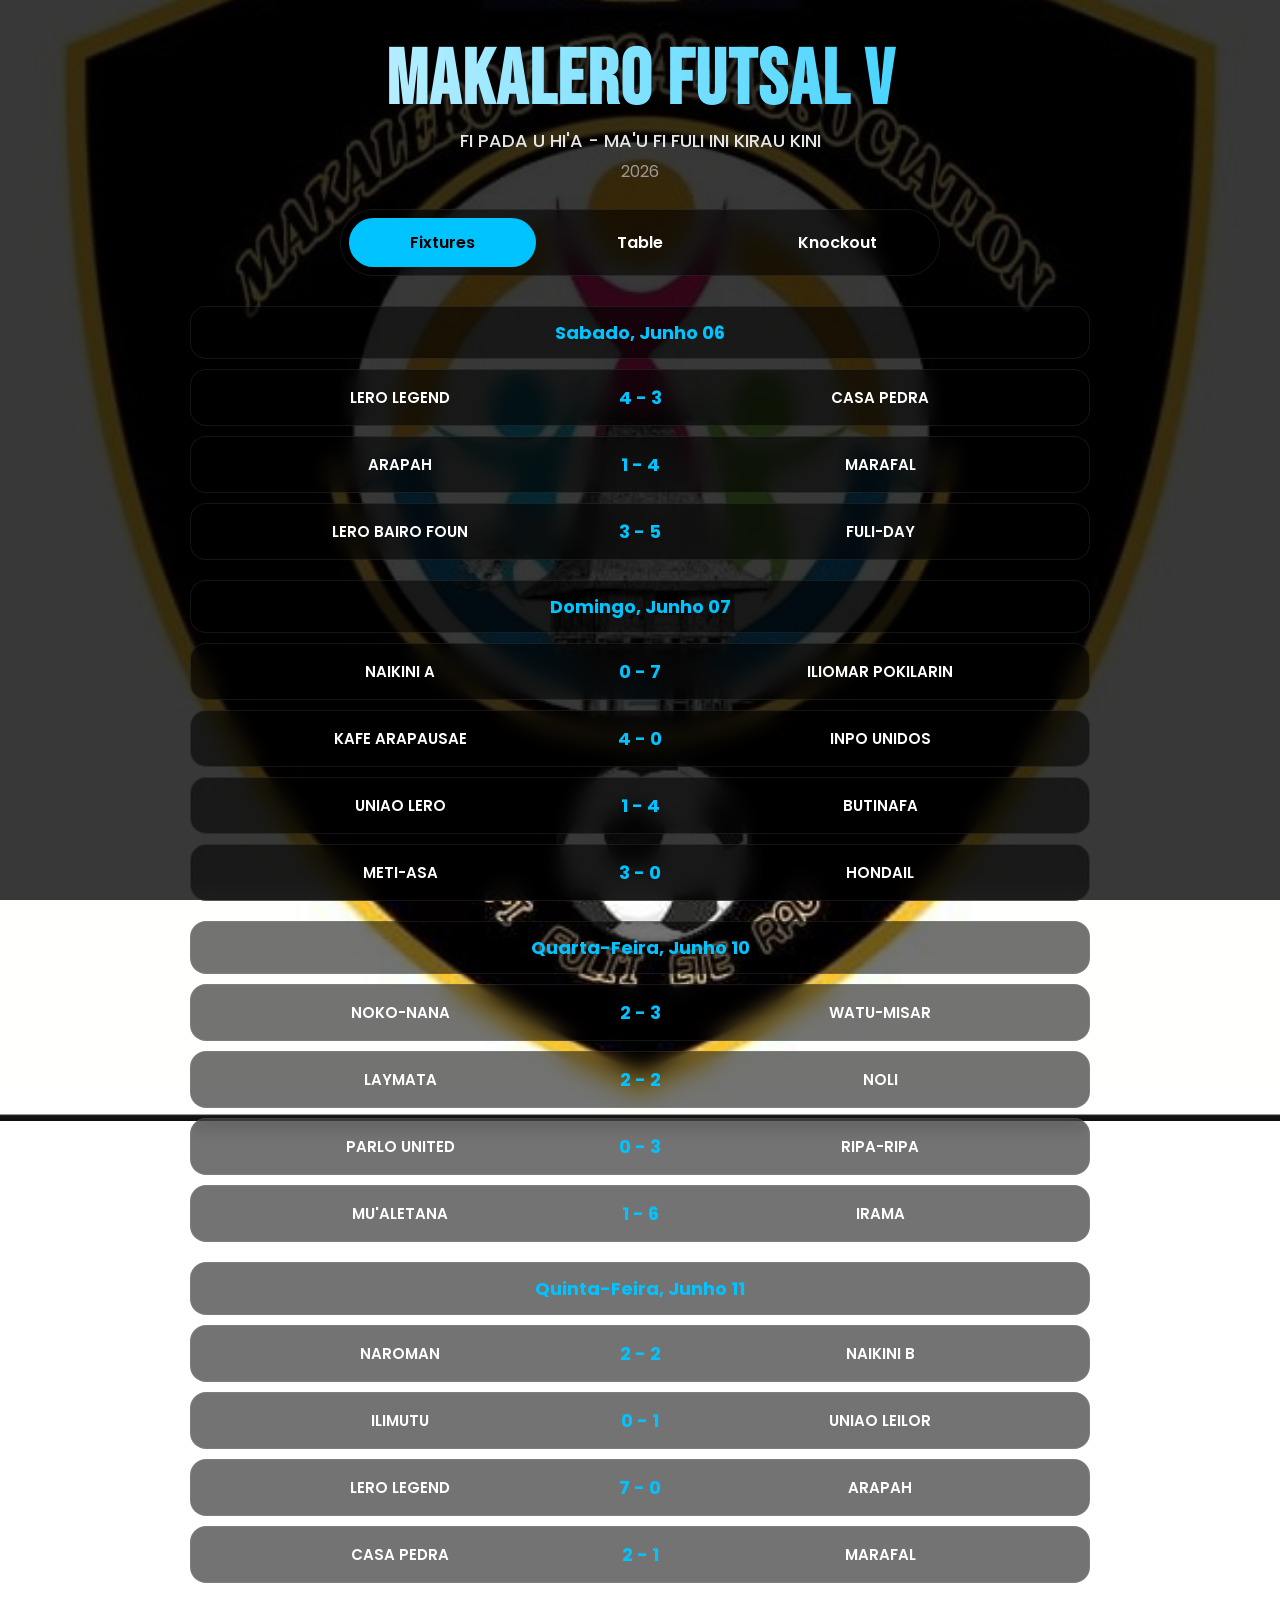
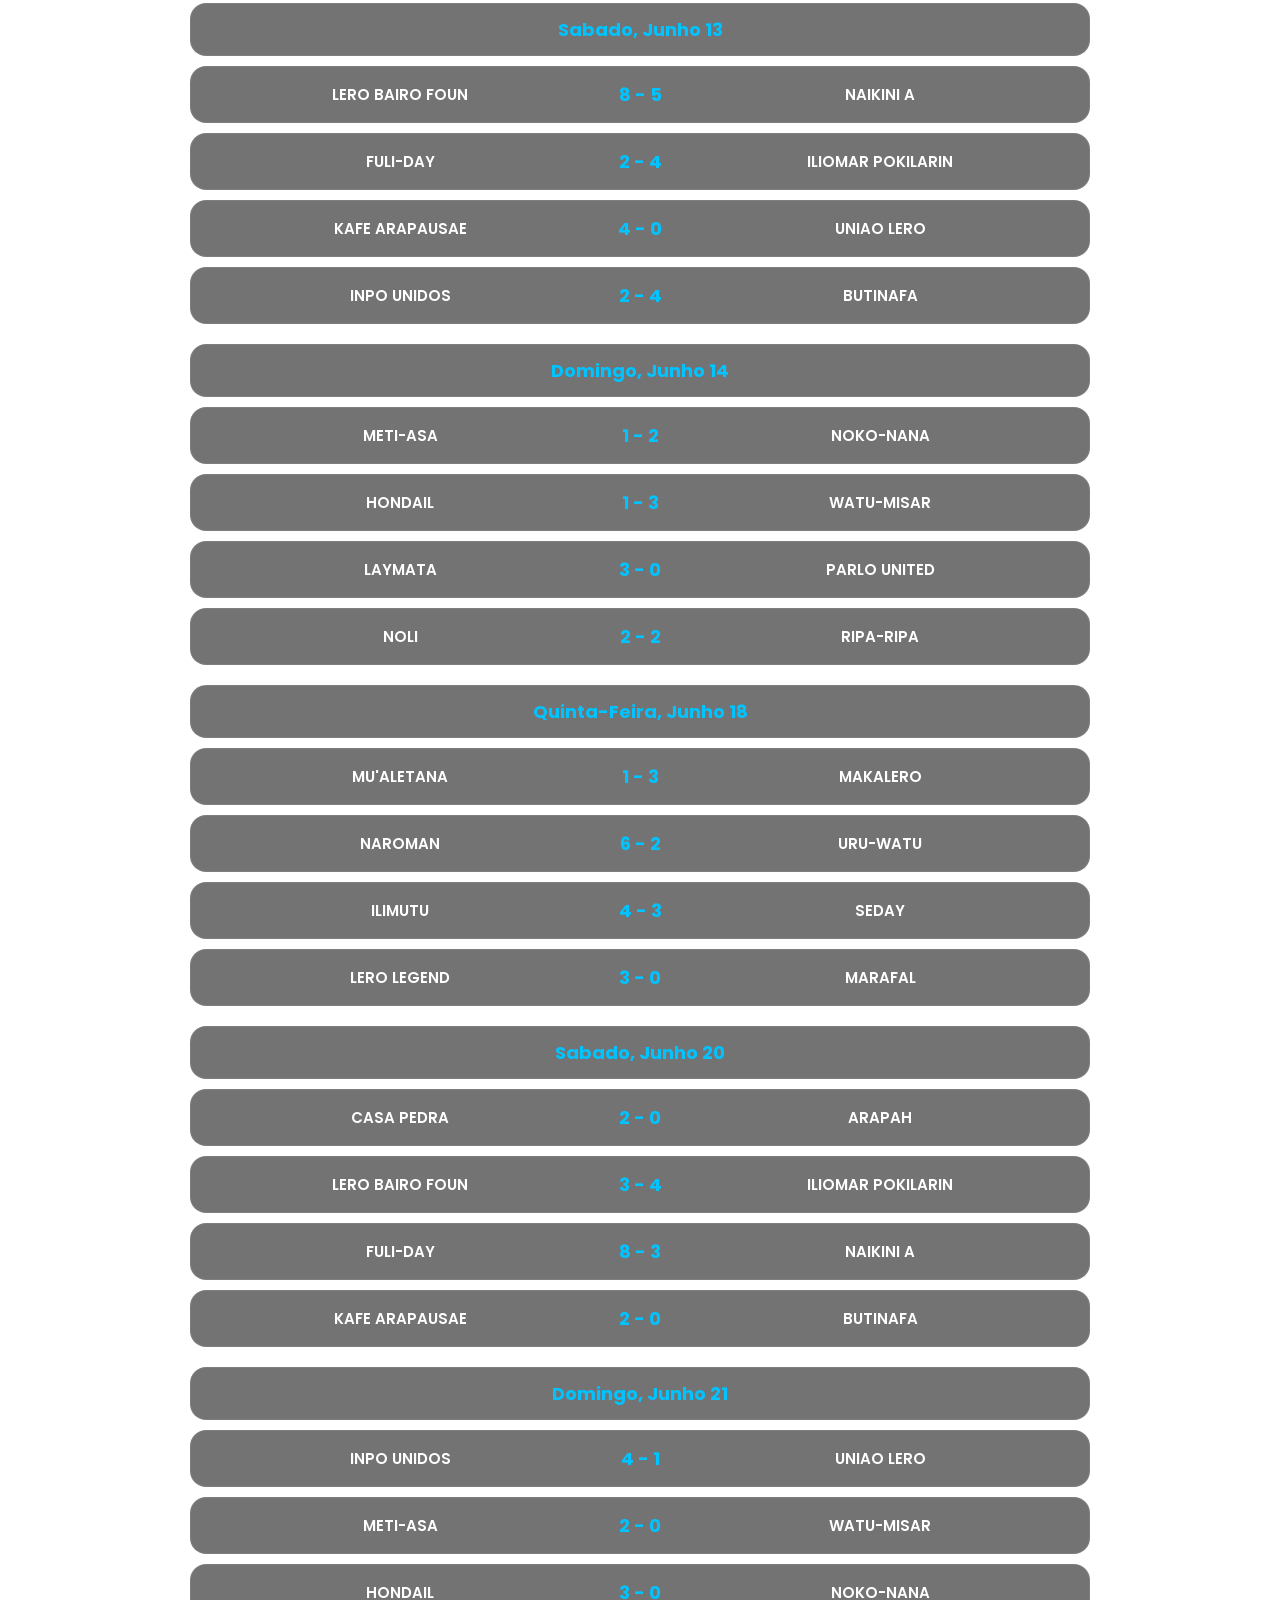
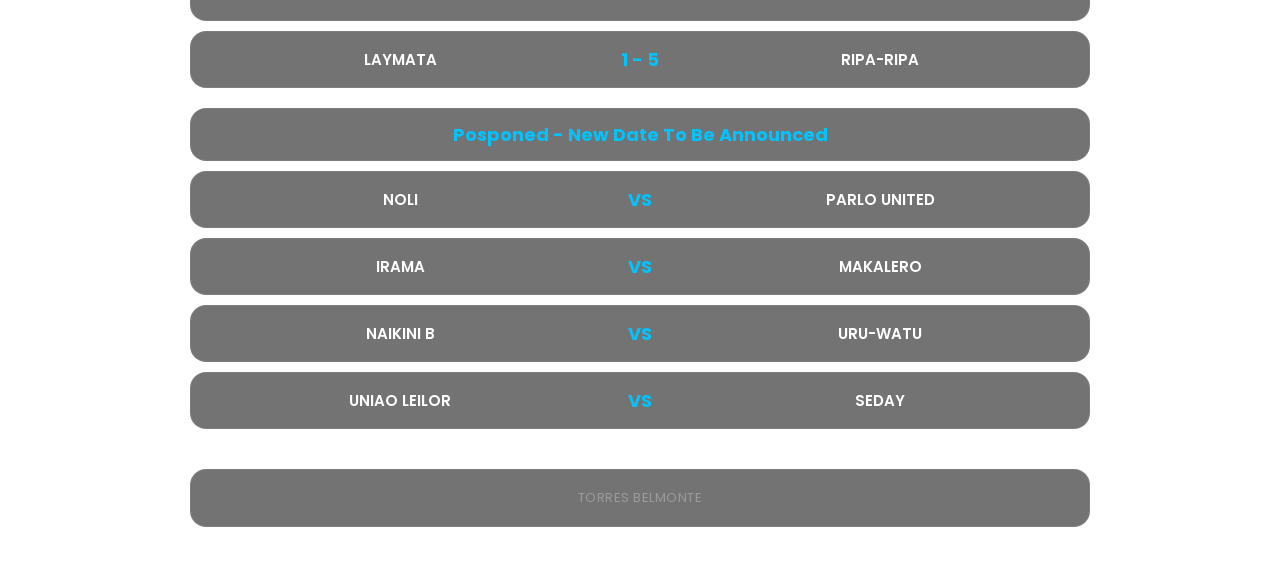
==== index.html @ 39031b08 "Add files via upload" ====
<!doctype html>
<html lang="id">
  <head>
    <meta charset="UTF-8" />
    <meta name="viewport" content="width=device-width, initial-scale=1.0" />

    <title>Makalero Futsal Cup 2026 | Fixtures</title>

    <!-- GOOGLE FONTS -->

    <link
      href="https://fonts.googleapis.com/css2?family=Poppins:wght@300;400;500;600&display=swap"
      rel="stylesheet"
    />
    <link rel="preconnect" href="https://fonts.googleapis.com" />
    <link rel="preconnect" href="https://fonts.gstatic.com" crossorigin />

    <link
      href="https://fonts.googleapis.com/css2?family=Bebas+Neue&family=Inter:wght@400;500;600;700&display=swap"
      rel="stylesheet"
    />

    <link rel="stylesheet" href="style.css" />
  </head>

  <body>
    <!-- HEADER -->
    <header>
      <h1>Makalero Futsal V</h1>
      <h2>FI PADA U HI'A - MA'U FI FULI INI KIRAU KINI</h2>
      <p>2026</p>
    </header>

    <!-- NAVIGATION -->
    <nav class="navbar">
      <a href="index.html" class="active">Fixtures</a>
      <a href="standings.html">Table</a>
      <a href="knockout.html">Knockout</a>
    </nav>

    <!-- FIXTURES -->
    <main class="fixtures">
      <!-- MATCHDAY 1 -->
      <section class="match-day">
        <h2>Sabado, Junho 06</h2>
        <div class="match">
          <div class="teams">
            <span class="team">LERO LEGEND</span>
            <span class="score">4 - 3</span>
            <span class="team">CASA PEDRA</span>
          </div>
        </div>
        <div class="match">
          <div class="teams">
            <span class="team">ARAPAH</span>
            <span class="score">1 - 4</span>
            <span class="team">MARAFAL</span>
          </div>
        </div>
        <div class="match">
          <div class="teams">
            <span class="team">LERO BAIRO FOUN</span>
            <span class="score">3 - 5</span>
            <span class="team">FULI-DAY</span>
          </div>
        </div>
      </section>

      <!-- MATCHDAY 2 -->
      <section class="match-day">
        <h2>Domingo, Junho 07</h2>
        <div class="match">
          <div class="teams">
            <span class="team">NAIKINI A</span>
            <span class="score">0 - 7</span>
            <span class="team">ILIOMAR POKILARIN</span>
          </div>
        </div>
        <div class="match">
          <div class="teams">
            <span class="team">KAFE ARAPAUSAE</span>
            <span class="score">4 - 0</span>
            <span class="team">INPO UNIDOS</span>
          </div>
        </div>
        <div class="match">
          <div class="teams">
            <span class="team">UNIAO LERO</span>
            <span class="score">1 - 4</span>
            <span class="team">BUTINAFA</span>
          </div>
        </div>
        <div class="match">
          <div class="teams">
            <span class="team">METI-ASA</span>
            <span class="score">3 - 0</span>
            <span class="team">HONDAIL</span>
          </div>
        </div>
      </section>

      <!-- MATCHDAY 3 -->
      <section class="match-day">
        <h2>Quarta-Feira, Junho 10</h2>
        <div class="match">
          <div class="teams">
            <span class="team">NOKO-NANA</span>
            <span class="score">2 - 3</span>
            <span class="team">WATU-MISAR</span>
          </div>
        </div>
        <div class="match">
          <div class="teams">
            <span class="team">LAYMATA</span>
            <span class="score">2 - 2</span>
            <span class="team">NOLI</span>
          </div>
        </div>
        <div class="match">
          <div class="teams">
            <span class="team">PARLO UNITED</span>
            <span class="score">0 - 3</span>
            <span class="team">RIPA-RIPA</span>
          </div>
        </div>
        <div class="match">
          <div class="teams">
            <span class="team">MU'ALETANA</span>
            <span class="score">1 - 6</span>
            <span class="team">IRAMA</span>
          </div>
        </div>
      </section>

      <!-- MATCHDAY 4 -->
      <section class="match-day">
        <h2>Quinta-Feira, Junho 11</h2>
        <div class="match">
          <div class="teams">
            <span class="team">NAROMAN</span>
            <span class="score">2 - 2</span>
            <span class="team">NAIKINI B</span>
          </div>
        </div>
        <div class="match">
          <div class="teams">
            <span class="team">ILIMUTU</span>
            <span class="score">0 - 1</span>
            <span class="team">UNIAO LEILOR</span>
          </div>
        </div>
        <div class="match">
          <div class="teams">
            <span class="team">LERO LEGEND</span>
            <span class="score">7 - 0</span>
            <span class="team">ARAPAH</span>
          </div>
        </div>
        <div class="match">
          <div class="teams">
            <span class="team">CASA PEDRA</span>
            <span class="score">2 - 1</span>
            <span class="team">MARAFAL</span>
          </div>
        </div>
      </section>

      <!-- MATCHDAY 5 -->
      <section class="match-day">
        <h2>Sabado, Junho 13</h2>
        <div class="match">
          <div class="teams">
            <span class="team">LERO BAIRO FOUN</span>
            <span class="score">8 - 5</span>
            <span class="team">NAIKINI A</span>
          </div>
        </div>
        <div class="match">
          <div class="teams">
            <span class="team">FULI-DAY</span>
            <span class="score">2 - 4</span>
            <span class="team">ILIOMAR POKILARIN</span>
          </div>
        </div>
        <div class="match">
          <div class="teams">
            <span class="team">KAFE ARAPAUSAE</span>
            <span class="score">4 - 0</span>
            <span class="team">UNIAO LERO</span>
          </div>
        </div>
        <div class="match">
          <div class="teams">
            <span class="team">INPO UNIDOS</span>
            <span class="score">2 - 4</span>
            <span class="team">BUTINAFA</span>
          </div>
        </div>
      </section>

      <!-- MATCHDAY 6 -->
      <section class="match-day">
        <h2>Domingo, Junho 14</h2>
        <div class="match">
          <div class="teams">
            <span class="team">METI-ASA</span>
            <span class="score">1 - 2</span>
            <span class="team">NOKO-NANA</span>
          </div>
        </div>
        <div class="match">
          <div class="teams">
            <span class="team">HONDAIL</span>
            <span class="score">1 - 3</span>
            <span class="team">WATU-MISAR</span>
          </div>
        </div>
        <div class="match">
          <div class="teams">
            <span class="team">LAYMATA</span>
            <span class="score">3 - 0</span>
            <span class="team">PARLO UNITED</span>
          </div>
        </div>
        <div class="match">
          <div class="teams">
            <span class="team">NOLI</span>
            <span class="score">2 - 2</span>
            <span class="team">RIPA-RIPA</span>
          </div>
        </div>
      </section>

      <!-- MATCHDAY 7 -->
      <section class="match-day">
        <h2>Quinta-Feira, Junho 18</h2>
        <div class="match">
          <div class="teams">
            <span class="team">MU'ALETANA</span>
            <span class="score">1 - 3</span>
            <span class="team">MAKALERO</span>
          </div>
        </div>
        <div class="match">
          <div class="teams">
            <span class="team">NAROMAN</span>
            <span class="score">6 - 2</span>
            <span class="team">URU-WATU</span>
          </div>
        </div>
        <div class="match">
          <div class="teams">
            <span class="team">ILIMUTU</span>
            <span class="score">4 - 3</span>
            <span class="team">SEDAY</span>
          </div>
        </div>
        <div class="match">
          <div class="teams">
            <span class="team">LERO LEGEND</span>
            <span class="score">3 - 0</span>
            <span class="team">MARAFAL</span>
          </div>
        </div>
      </section>

      <!-- MATCHDAY 8 -->
      <section class="match-day">
        <h2>Sabado, Junho 20</h2>
        <div class="match">
          <div class="teams">
            <span class="team">CASA PEDRA</span>
            <span class="score">2 - 0</span>
            <span class="team">ARAPAH</span>
          </div>
        </div>
        <div class="match">
          <div class="teams">
            <span class="team">LERO BAIRO FOUN</span>
            <span class="score">3 - 4</span>
            <span class="team">ILIOMAR POKILARIN</span>
          </div>
        </div>
        <div class="match">
          <div class="teams">
            <span class="team">FULI-DAY</span>
            <span class="score">8 - 3</span>
            <span class="team">NAIKINI A</span>
          </div>
        </div>
        <div class="match">
          <div class="teams">
            <span class="team">KAFE ARAPAUSAE</span>
            <span class="score">2 - 0</span>
            <span class="team">BUTINAFA</span>
          </div>
        </div>
      </section>

      <!-- MATCHDAY 9 -->
      <section class="match-day">
        <h2>Domingo, Junho 21</h2>
        <div class="match">
          <div class="teams">
            <span class="team">INPO UNIDOS</span>
            <span class="score">4 - 1</span>
            <span class="team">UNIAO LERO</span>
          </div>
        </div>
        <div class="match">
          <div class="teams">
            <span class="team">METI-ASA</span>
            <span class="score">2 - 0</span>
            <span class="team">WATU-MISAR</span>
          </div>
        </div>
        <div class="match">
          <div class="teams">
            <span class="team">HONDAIL</span>
            <span class="score">3 - 0</span>
            <span class="team">NOKO-NANA</span>
          </div>
        </div>
        <div class="match">
          <div class="teams">
            <span class="team">LAYMATA</span>
            <span class="score">1 - 5</span>
            <span class="team">RIPA-RIPA</span>
          </div>
        </div>
      </section>

      <!-- MATCHDAY 10 -->
      <section class="match-day">
        <h2>Posponed - New Date To Be Announced</h2>
        <div class="match">
          <div class="teams">
            <span class="team">NOLI</span>
            <span class="score">VS</span>
            <span class="team">PARLO UNITED</span>
          </div>
        </div>
        <div class="match">
          <div class="teams">
            <span class="team">IRAMA</span>
            <span class="score">VS</span>
            <span class="team">MAKALERO</span>
          </div>
        </div>
        <div class="match">
          <div class="teams">
            <span class="team">NAIKINI B</span>
            <span class="score">VS</span>
            <span class="team">URU-WATU</span>
          </div>
        </div>
        <div class="match">
          <div class="teams">
            <span class="team">UNIAO LEILOR</span>
            <span class="score">VS</span>
            <span class="team">SEDAY</span>
          </div>
        </div>
      </section>
    </main>
    <footer class="footer">
      <p>TORRES BELMONTE</p>
    </footer>
  </body>
</html>
---- style.css ----
:root {
  --bg-overlay: rgba(0, 0, 0, 0.78);

  --card: rgba(0, 0, 0, 0.55);
  --card-hover: rgba(0, 0, 0, 0.75);

  --border: rgba(255, 255, 255, 0.08);

  --accent: #00c3ff;
  --text: #ffffff;
  --muted: #9a9a9a;

  --radius: 16px;
  --transition: 0.3s ease;
}

/* ================= RESET ================= */
* {
  margin: 0;
  padding: 0;
  box-sizing: border-box;
}

html {
  scroll-behavior: smooth;
}

body {
  font-family: "Poppins", "Inter", sans-serif;
  color: var(--text);

  min-height: 100vh;

  padding: clamp(12px, 3vw, 35px);

  background:
    linear-gradient(var(--bg-overlay), var(--bg-overlay)), url("logo.jpg");

  background-size: cover;
  background-position: center;
  background-repeat: no-repeat;
  background-attachment: fixed;
}

/* ================= HEADER ================= */
header {
  text-align: center;
  margin-bottom: 25px;
}

header h1 {
  font-family: "Bebas Neue", sans-serif;
  font-size: clamp(2rem, 6vw, 5rem);

  background: linear-gradient(90deg, #fff, var(--accent));
  -webkit-background-clip: text;
  -webkit-text-fill-color: transparent;

  letter-spacing: 2px;
}

header h2 {
  font-size: clamp(12px, 2vw, 18px);
  font-weight: 500;
  color: #e5e5e5;
}

header p {
  margin-top: 5px;
  color: var(--muted);
}

/* ================= NAVBAR ================= */
.navbar {
  max-width: 600px;
  margin: 0 auto 30px;

  display: flex;
  justify-content: center;
  gap: 10px;

  padding: 8px;

  background: var(--card);
  border: 1px solid var(--border);
  border-radius: 50px;

  backdrop-filter: blur(10px);
}

.navbar a {
  flex: 1;
  text-align: center;

  padding: 12px;

  text-decoration: none;
  color: var(--text);

  font-weight: 600;

  border-radius: 50px;

  transition: var(--transition);
}

.navbar a:hover,
.navbar a.active {
  background: var(--accent);
  color: #000;
}

/* ================= COMMON CARD STYLE ================= */
.match,
.group-card,
.top-scorers {
  background: var(--card);
  border: 1px solid var(--border);
  border-radius: var(--radius);

  backdrop-filter: blur(10px);

  transition: var(--transition);
}

.match:hover,
.group-card:hover,
.top-scorers:hover {
  transform: translateY(-2px);
  background: var(--card-hover);
  border-color: var(--accent);
}

/* ================= FIXTURES / KNOCKOUT ================= */
.fixtures,
.knockout {
  max-width: 900px;
  margin: auto;
}

.match-day,
.knock-stage {
  margin-bottom: 20px;
}

.match-day h2,
.knock-stage h2 {
  padding: 12px 16px;
  margin-bottom: 10px;

  text-align: center;

  background: var(--card);
  border: 1px solid var(--border);
  border-radius: var(--radius);

  color: var(--accent);
  font-size: clamp(14px, 2vw, 18px);
}

/* FINAL STAGE */
.final h2 {
  color: gold;
}

/* MATCH BOX */
.match {
  padding: 14px;
  margin-bottom: 10px;
}

/* TEAMS LAYOUT (WAJIB 1 BARIS) */
.teams {
  display: flex;
  justify-content: space-between;
  align-items: center;

  gap: 10px;
}

.team {
  flex: 1;
  text-align: center;

  font-weight: 600;
  font-size: clamp(11px, 2vw, 15px);

  white-space: nowrap;
  overflow: hidden;
  text-overflow: ellipsis;
}

.score {
  min-width: 70px;
  text-align: center;

  font-weight: 700;
  color: var(--accent);

  font-size: clamp(14px, 2vw, 18px);
}

/* ================= GROUPS ================= */
.groups {
  max-width: 1400px;
  margin: auto;

  display: grid;
  grid-template-columns: repeat(auto-fit, minmax(300px, 1fr));
  gap: 18px;
}

.group-card {
  overflow: hidden;
}

.group-card h2 {
  padding: 14px;
  text-align: center;

  color: var(--accent);
  border-bottom: 1px solid var(--border);
}

/* TABLE */
table {
  width: 100%;
  border-collapse: collapse;
}

th,
td {
  padding: 10px 6px;
  text-align: center;

  font-size: 12px;
  white-space: nowrap;
}

th {
  color: var(--accent);
  background: rgba(255, 255, 255, 0.03);
}

td:nth-child(2),
th:nth-child(2) {
  text-align: left;
}

tbody tr {
  border-top: 1px solid rgba(255, 255, 255, 0.05);
}

tbody tr:hover {
  background: rgba(255, 255, 255, 0.04);
}

/* ================= TOP SCORERS ================= */
.top-scorers {
  max-width: 900px;
  margin: 40px auto 0;

  padding: 20px;
}

.top-scorers h2 {
  text-align: center;
  color: var(--accent);
  margin-bottom: 15px;
}

.scorer-card {
  display: flex;
  align-items: center;
  justify-content: space-between;

  gap: 12px;

  padding: 14px;
  margin-bottom: 10px;

  background: rgba(255, 255, 255, 0.03);
  border-radius: var(--radius);

  transition: var(--transition);
}

.scorer-card:hover {
  transform: translateX(5px);
  background: var(--card-hover);
}

/* RANK */
.rank {
  width: 45px;
  height: 45px;

  border-radius: 50%;

  background: var(--accent);
  color: #000;

  display: flex;
  justify-content: center;
  align-items: center;

  font-weight: 700;
}

/* PLAYER INFO */
.player-info {
  flex: 1;
}

.player-info h3 {
  font-size: 14px;
}

.player-info p {
  font-size: 12px;
  color: var(--muted);
}

.goals {
  color: var(--accent);
  font-weight: 700;
}

/* ================= RESPONSIVE ================= */
@media (max-width: 768px) {
  .groups {
    grid-template-columns: 1fr;
  }

  .navbar {
    width: 100%;
  }

  /* Top scorers tetap 1 baris (seperti landscape) */
  .top-scorers {
    padding: 20px 14px;
  }

  .scorer-card {
    flex-direction: row;
    text-align: left;
  }

  .scorer-card:hover {
    transform: translateX(5px);
  }

  .player-info {
    flex: 1;
  }

  .teams {
    flex-direction: row; /* tetap 1 baris */
  }
}

@media (max-width: 480px) {
  body {
    padding: 12px;
  }

  .team {
    font-size: 11px;
  }

  .score {
    min-width: 60px;
  }

  th,
  td {
    font-size: 11px;
  }
}

/* ================= FOOTER SIMPLE ================= */
.footer {
  max-width: 900px;
  margin: 40px auto 0;
  padding: 18px;

  text-align: center;

  background: var(--card);
  border: 1px solid var(--border);
  border-radius: var(--radius);

  backdrop-filter: blur(10px);

  transition: var(--transition);
}

.footer p {
  color: var(--muted);
  font-size: 13px;
  letter-spacing: 0.5px;
  font-family: "Bebas Neue" sans-serif;
}
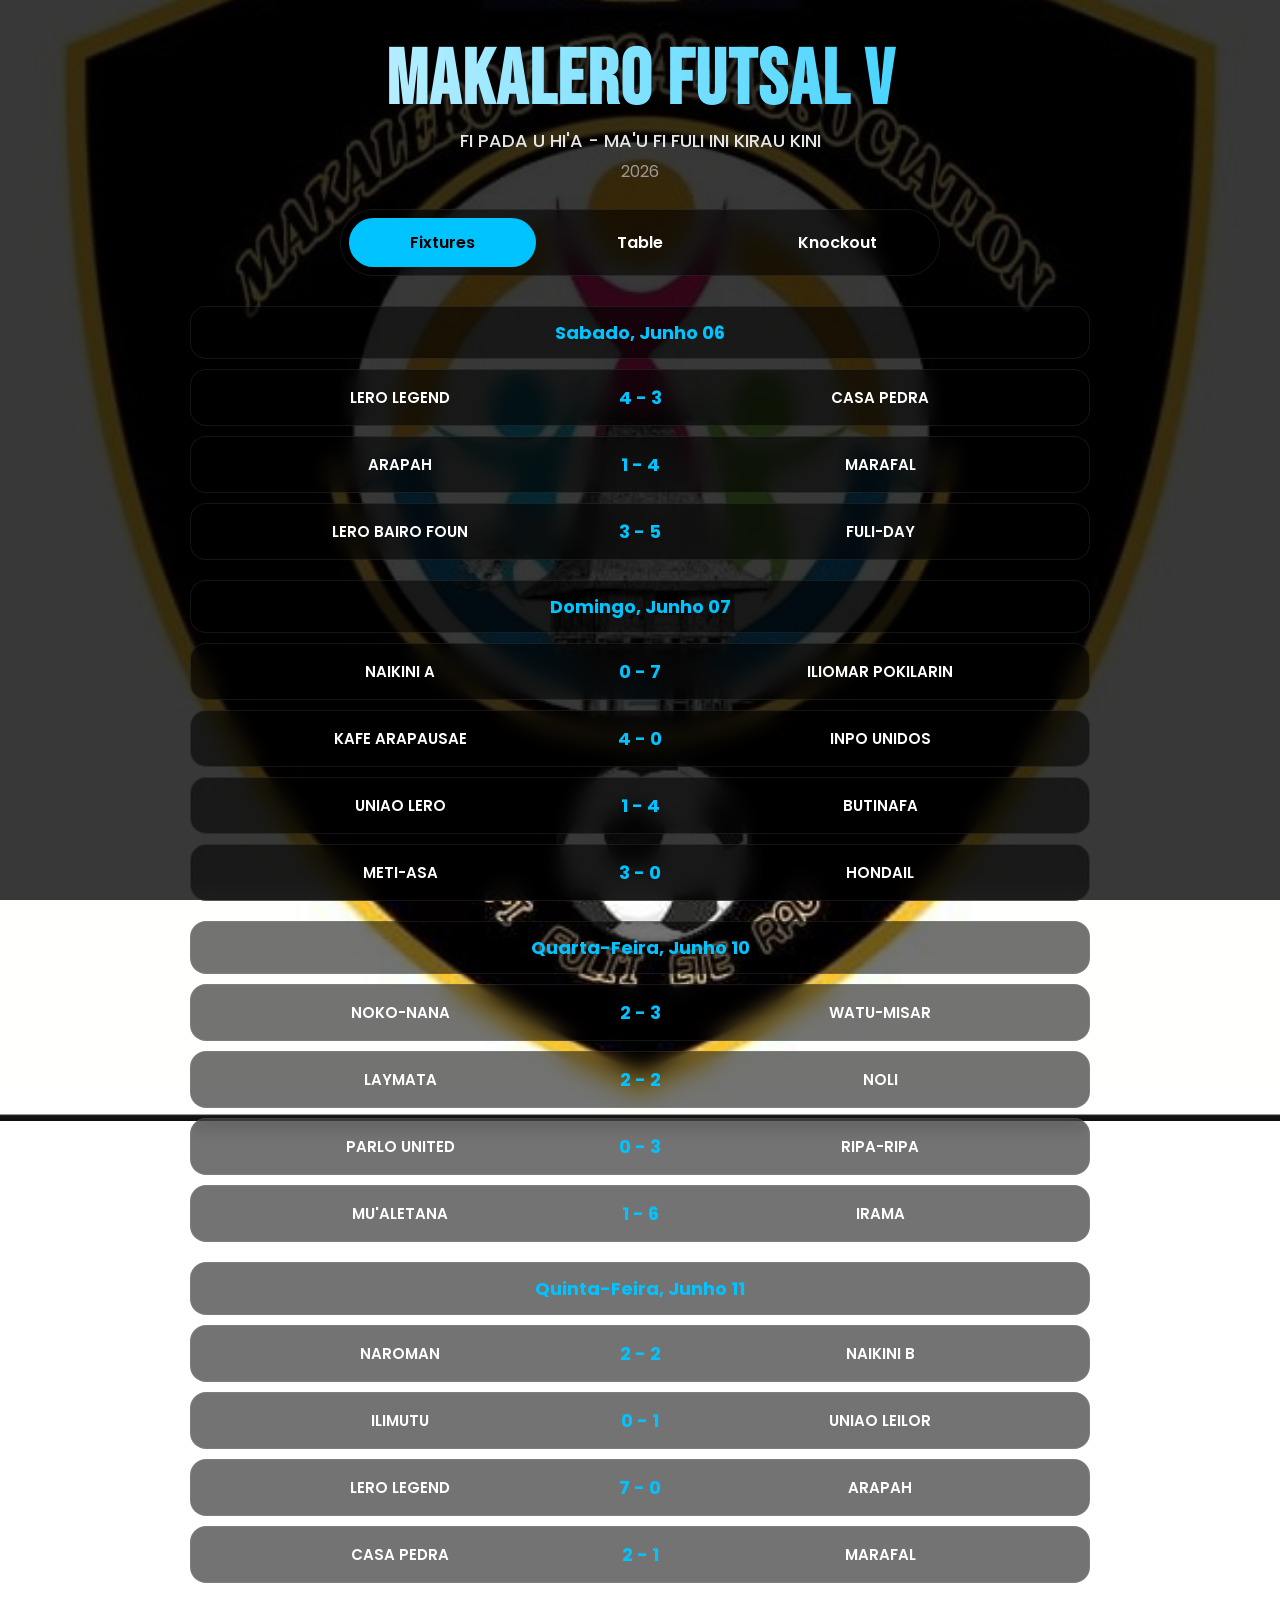
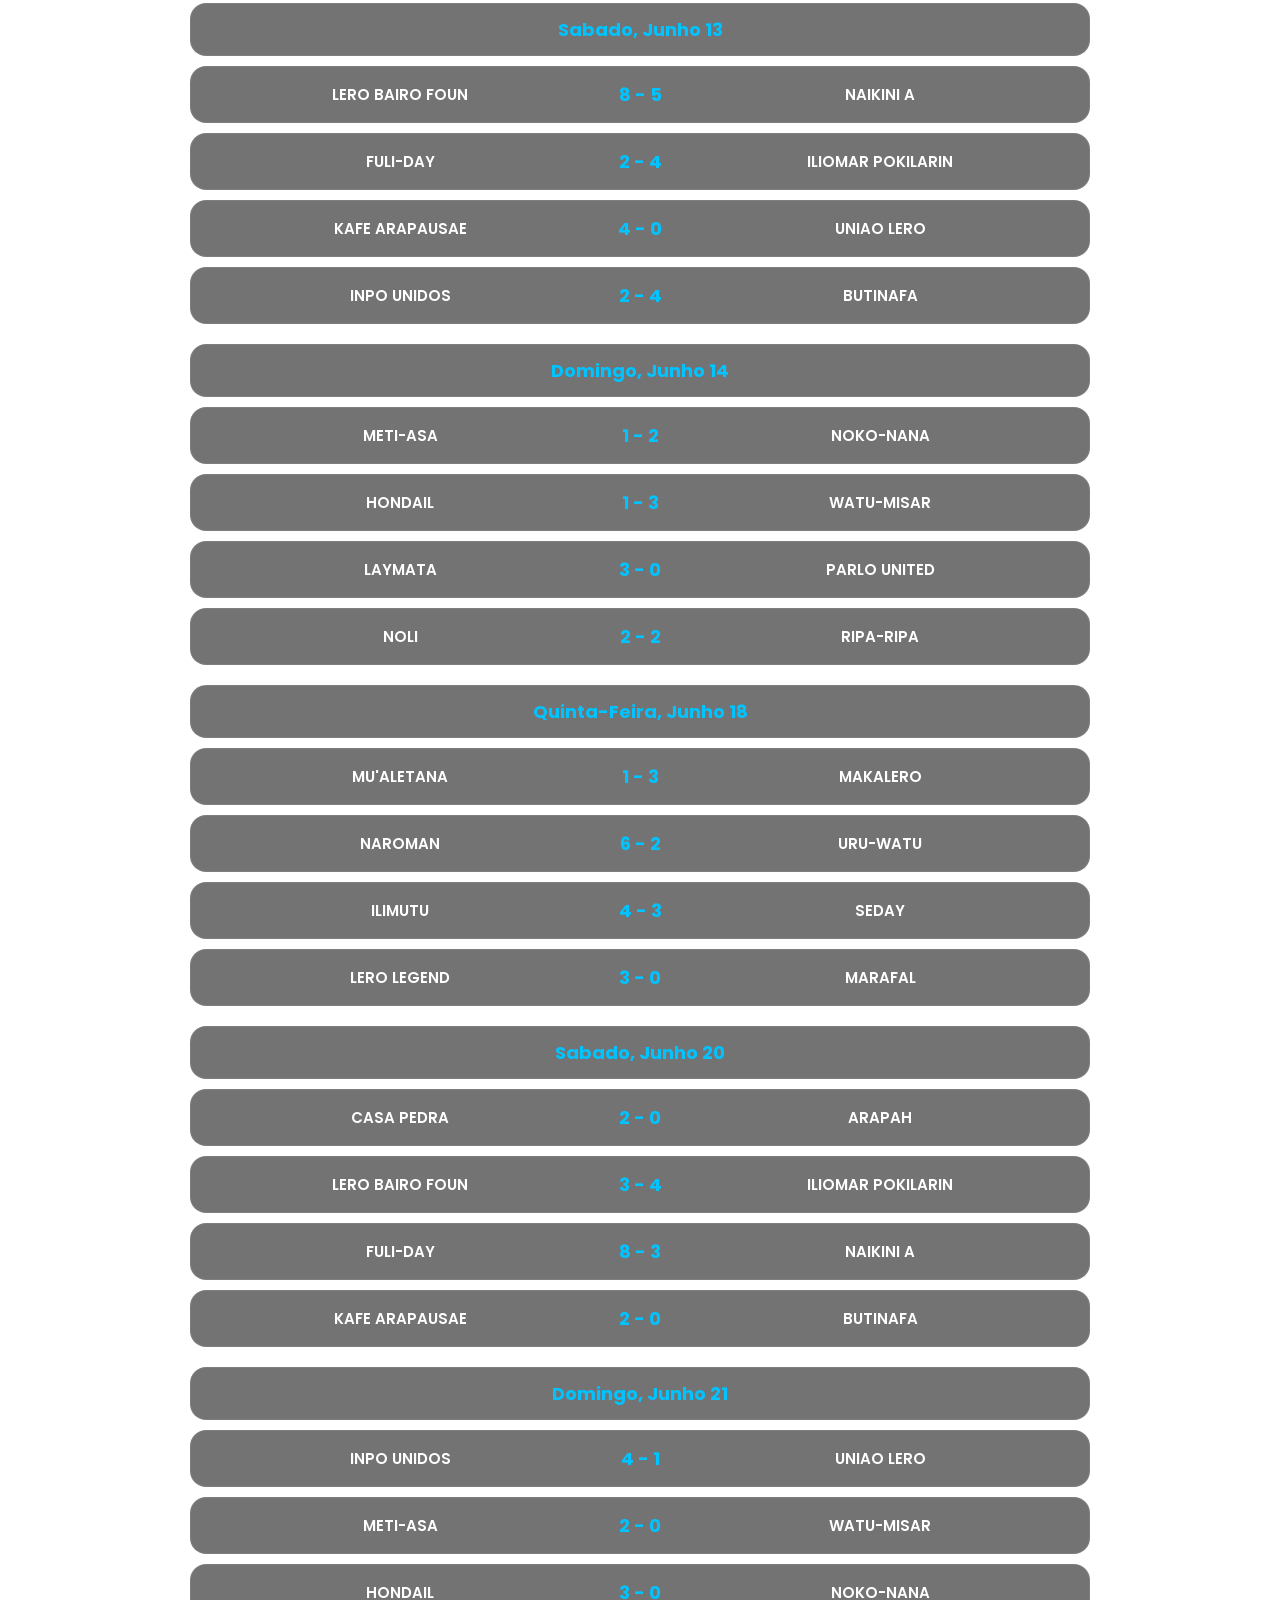
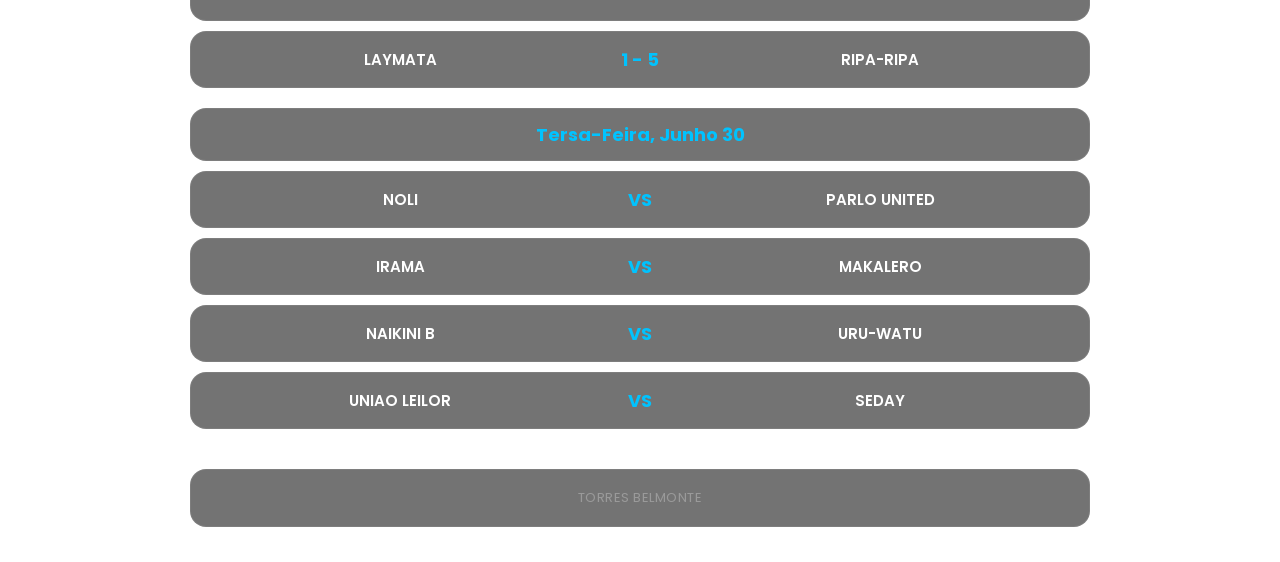
==== commit c7925598: "Update index.html" ====
--- a/index.html
+++ b/index.html
@@ -332,7 +332,7 @@
 
       <!-- MATCHDAY 10 -->
       <section class="match-day">
-        <h2>Posponed - New Date To Be Announced</h2>
+        <h2>Tersa-Feira, Junho 30</h2>
         <div class="match">
           <div class="teams">
             <span class="team">NOLI</span>
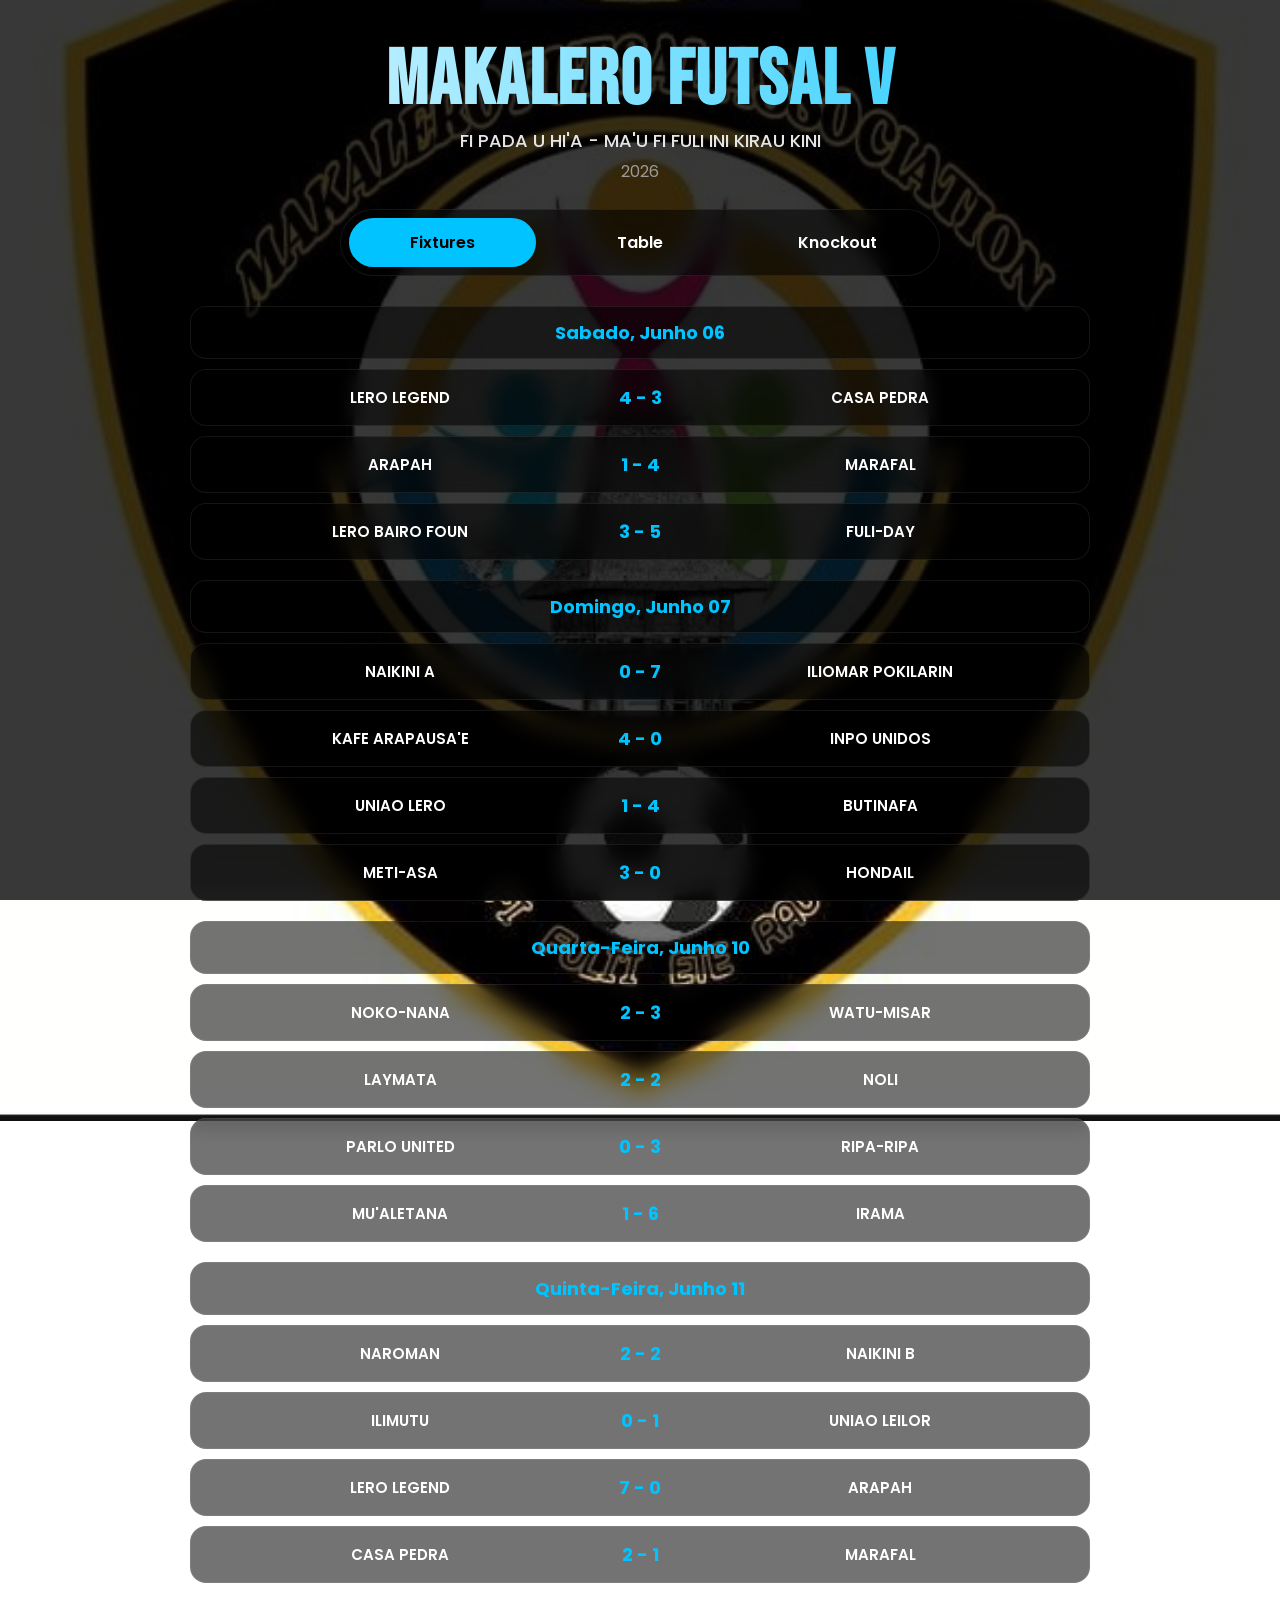
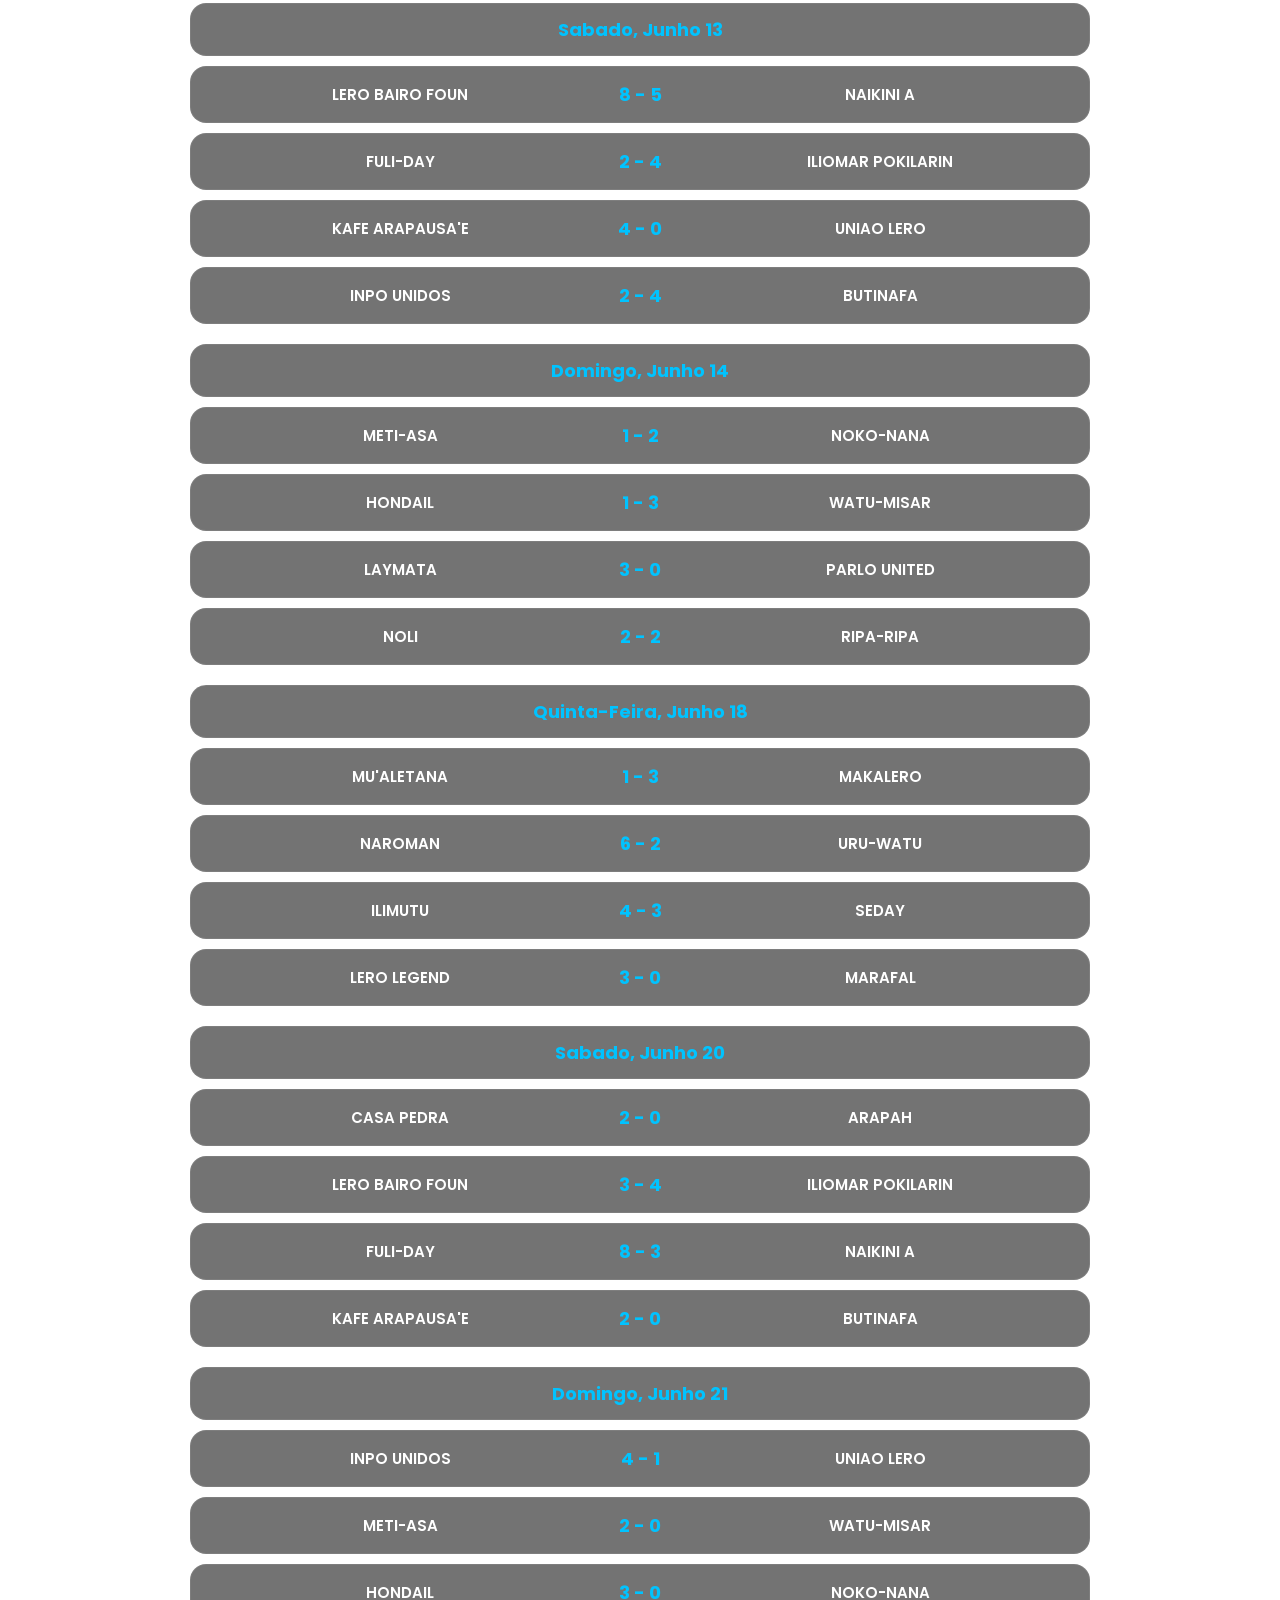
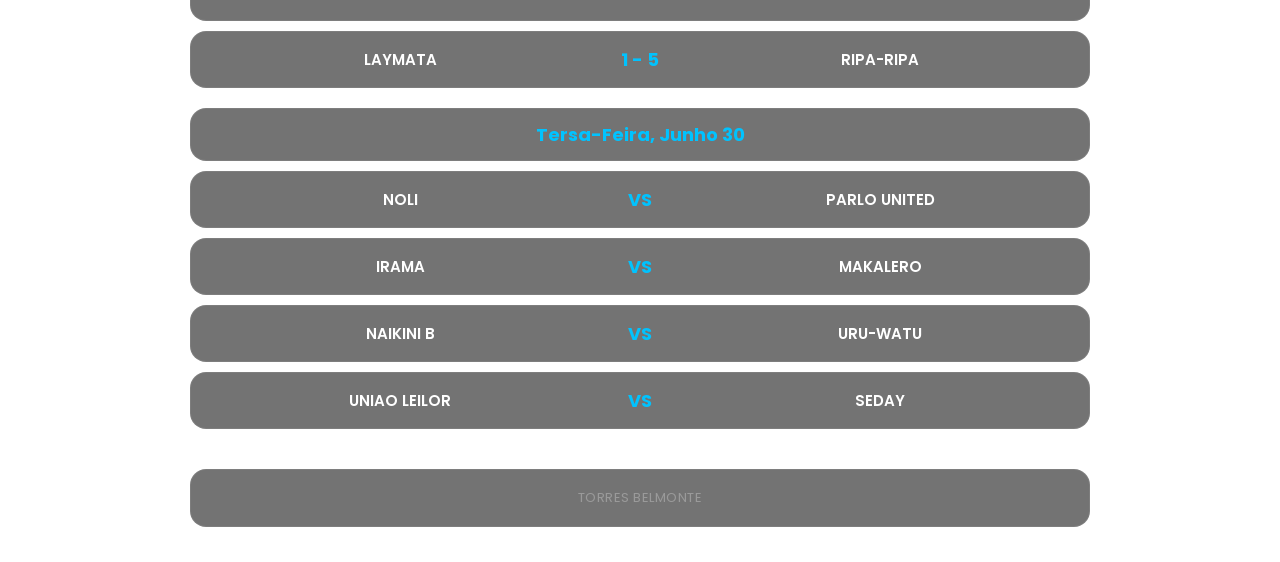
==== commit 10715f65: "Update index.html" ====
--- a/index.html
+++ b/index.html
@@ -78,7 +78,7 @@
         </div>
         <div class="match">
           <div class="teams">
-            <span class="team">KAFE ARAPAUSAE</span>
+            <span class="team">KAFE ARAPAUSA'E</span>
             <span class="score">4 - 0</span>
             <span class="team">INPO UNIDOS</span>
           </div>
@@ -184,7 +184,7 @@
         </div>
         <div class="match">
           <div class="teams">
-            <span class="team">KAFE ARAPAUSAE</span>
+            <span class="team">KAFE ARAPAUSA'E</span>
             <span class="score">4 - 0</span>
             <span class="team">UNIAO LERO</span>
           </div>
@@ -290,7 +290,7 @@
         </div>
         <div class="match">
           <div class="teams">
-            <span class="team">KAFE ARAPAUSAE</span>
+            <span class="team">KAFE ARAPAUSA'E</span>
             <span class="score">2 - 0</span>
             <span class="team">BUTINAFA</span>
           </div>
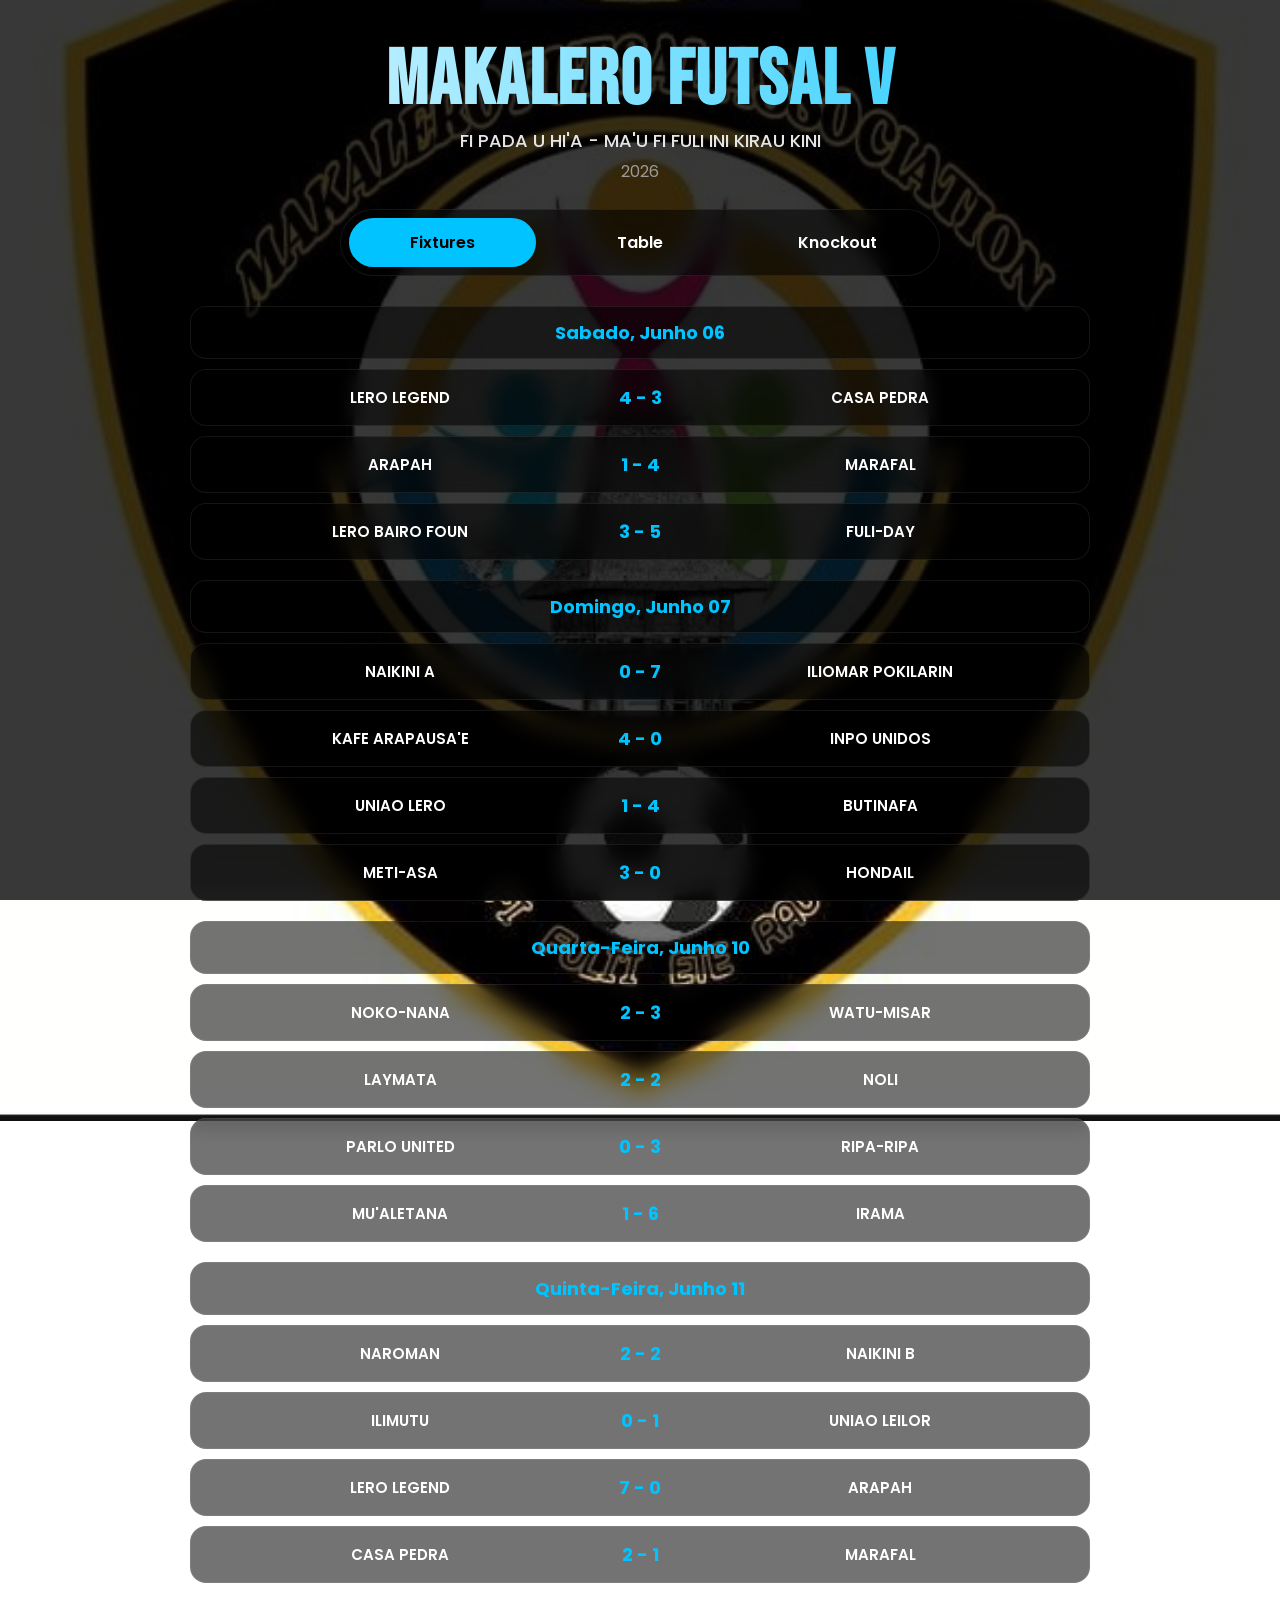
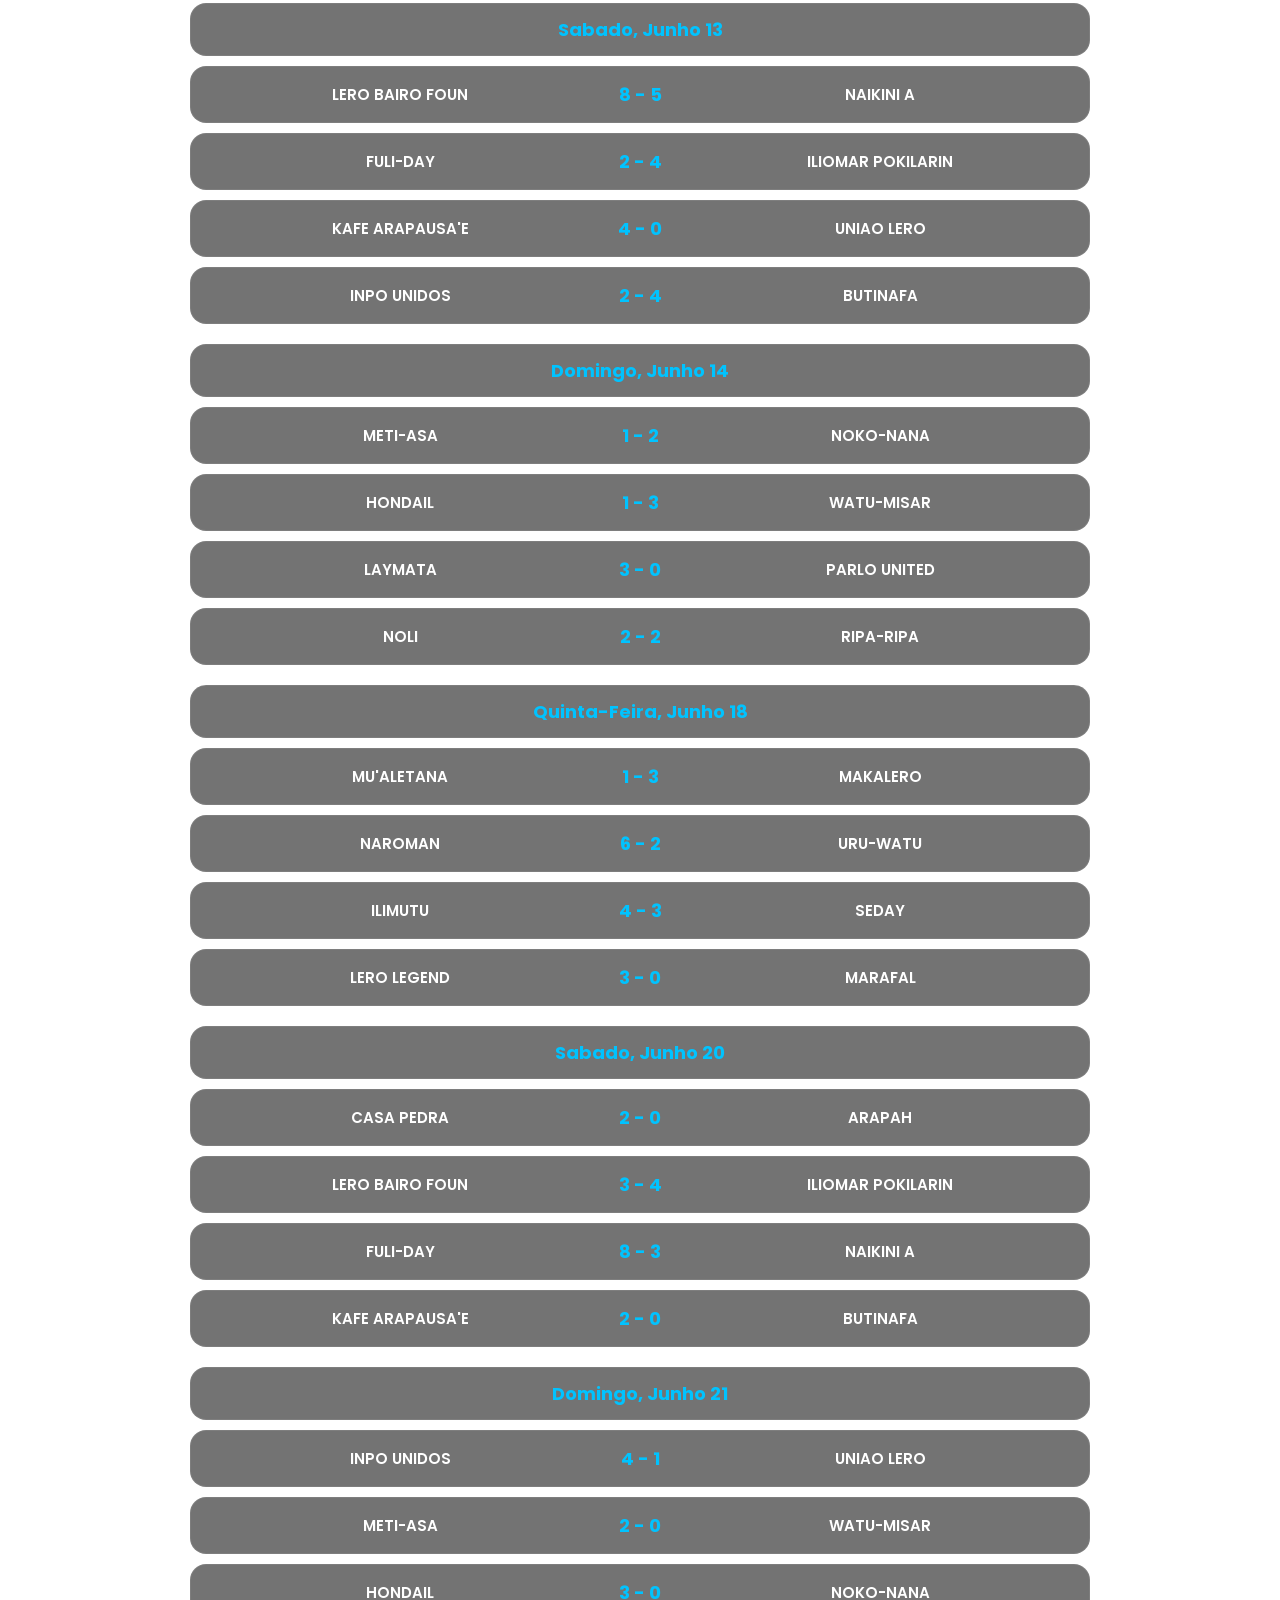
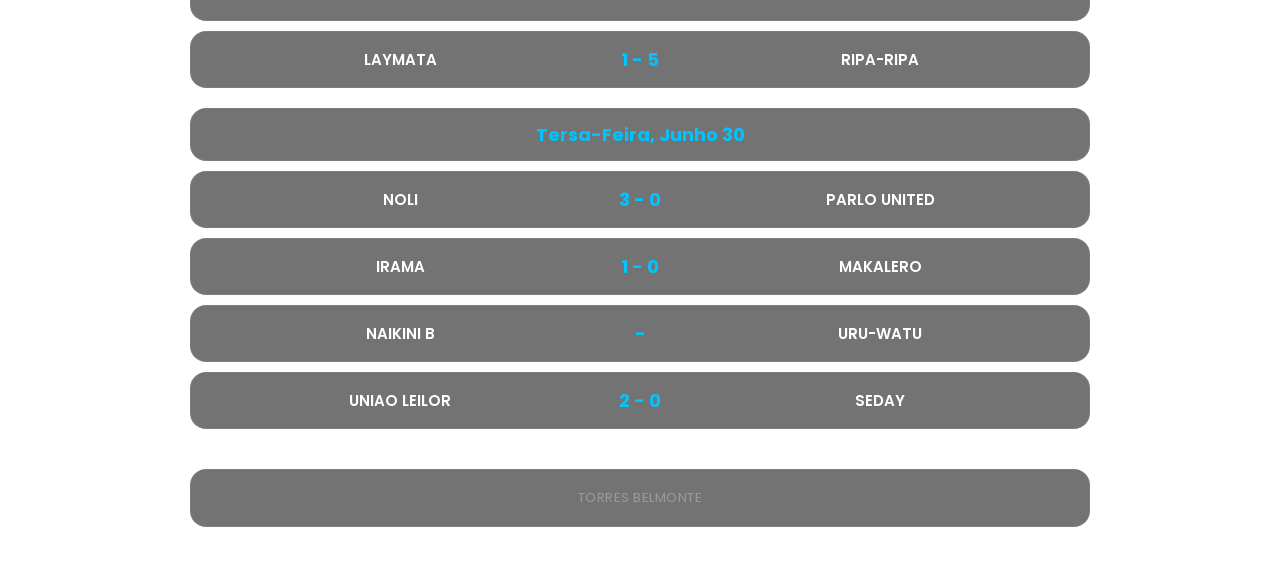
==== commit e44aa912: "Update index.html" ====
--- a/index.html
+++ b/index.html
@@ -336,28 +336,28 @@
         <div class="match">
           <div class="teams">
             <span class="team">NOLI</span>
-            <span class="score">VS</span>
+            <span class="score">3 - 0</span>
             <span class="team">PARLO UNITED</span>
           </div>
         </div>
         <div class="match">
           <div class="teams">
             <span class="team">IRAMA</span>
-            <span class="score">VS</span>
+            <span class="score">1 - 0</span>
             <span class="team">MAKALERO</span>
           </div>
         </div>
         <div class="match">
           <div class="teams">
             <span class="team">NAIKINI B</span>
-            <span class="score">VS</span>
+            <span class="score"> - </span>
             <span class="team">URU-WATU</span>
           </div>
         </div>
         <div class="match">
           <div class="teams">
             <span class="team">UNIAO LEILOR</span>
-            <span class="score">VS</span>
+            <span class="score">2 - 0</span>
             <span class="team">SEDAY</span>
           </div>
         </div>
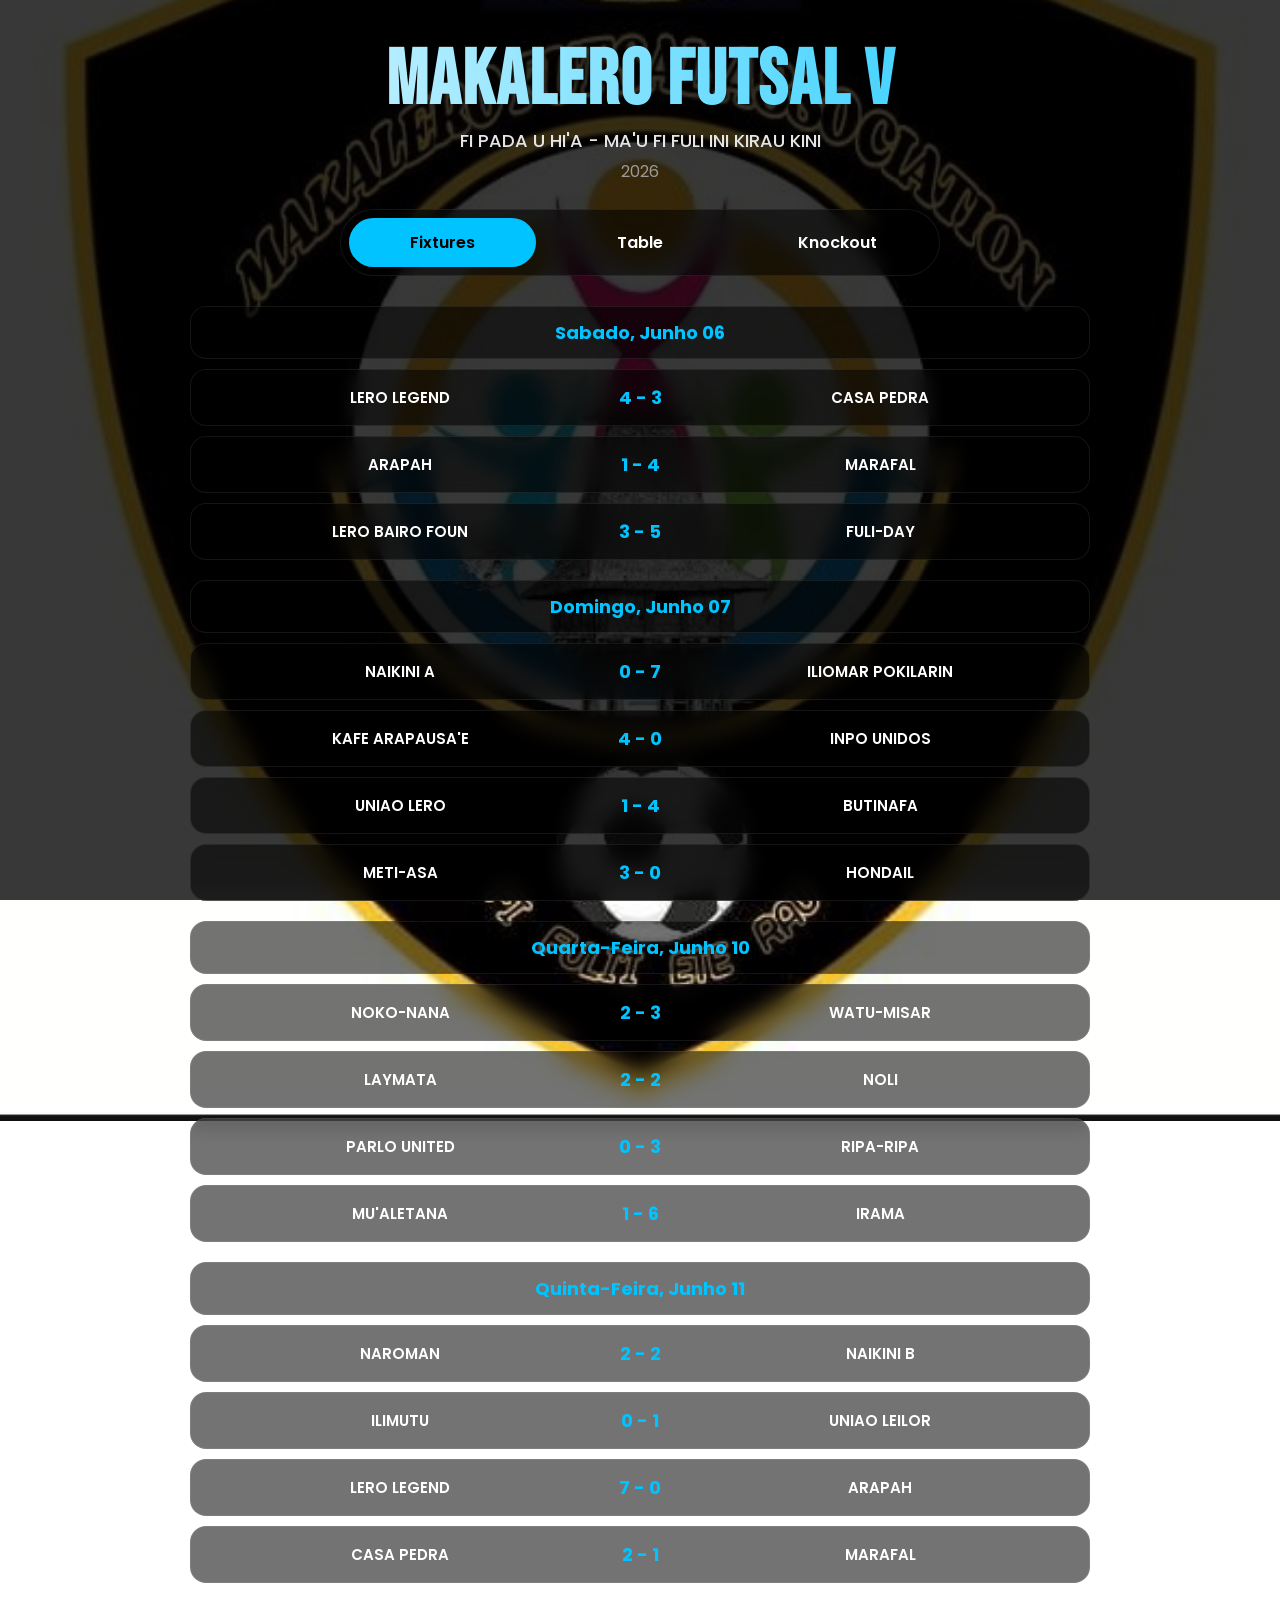
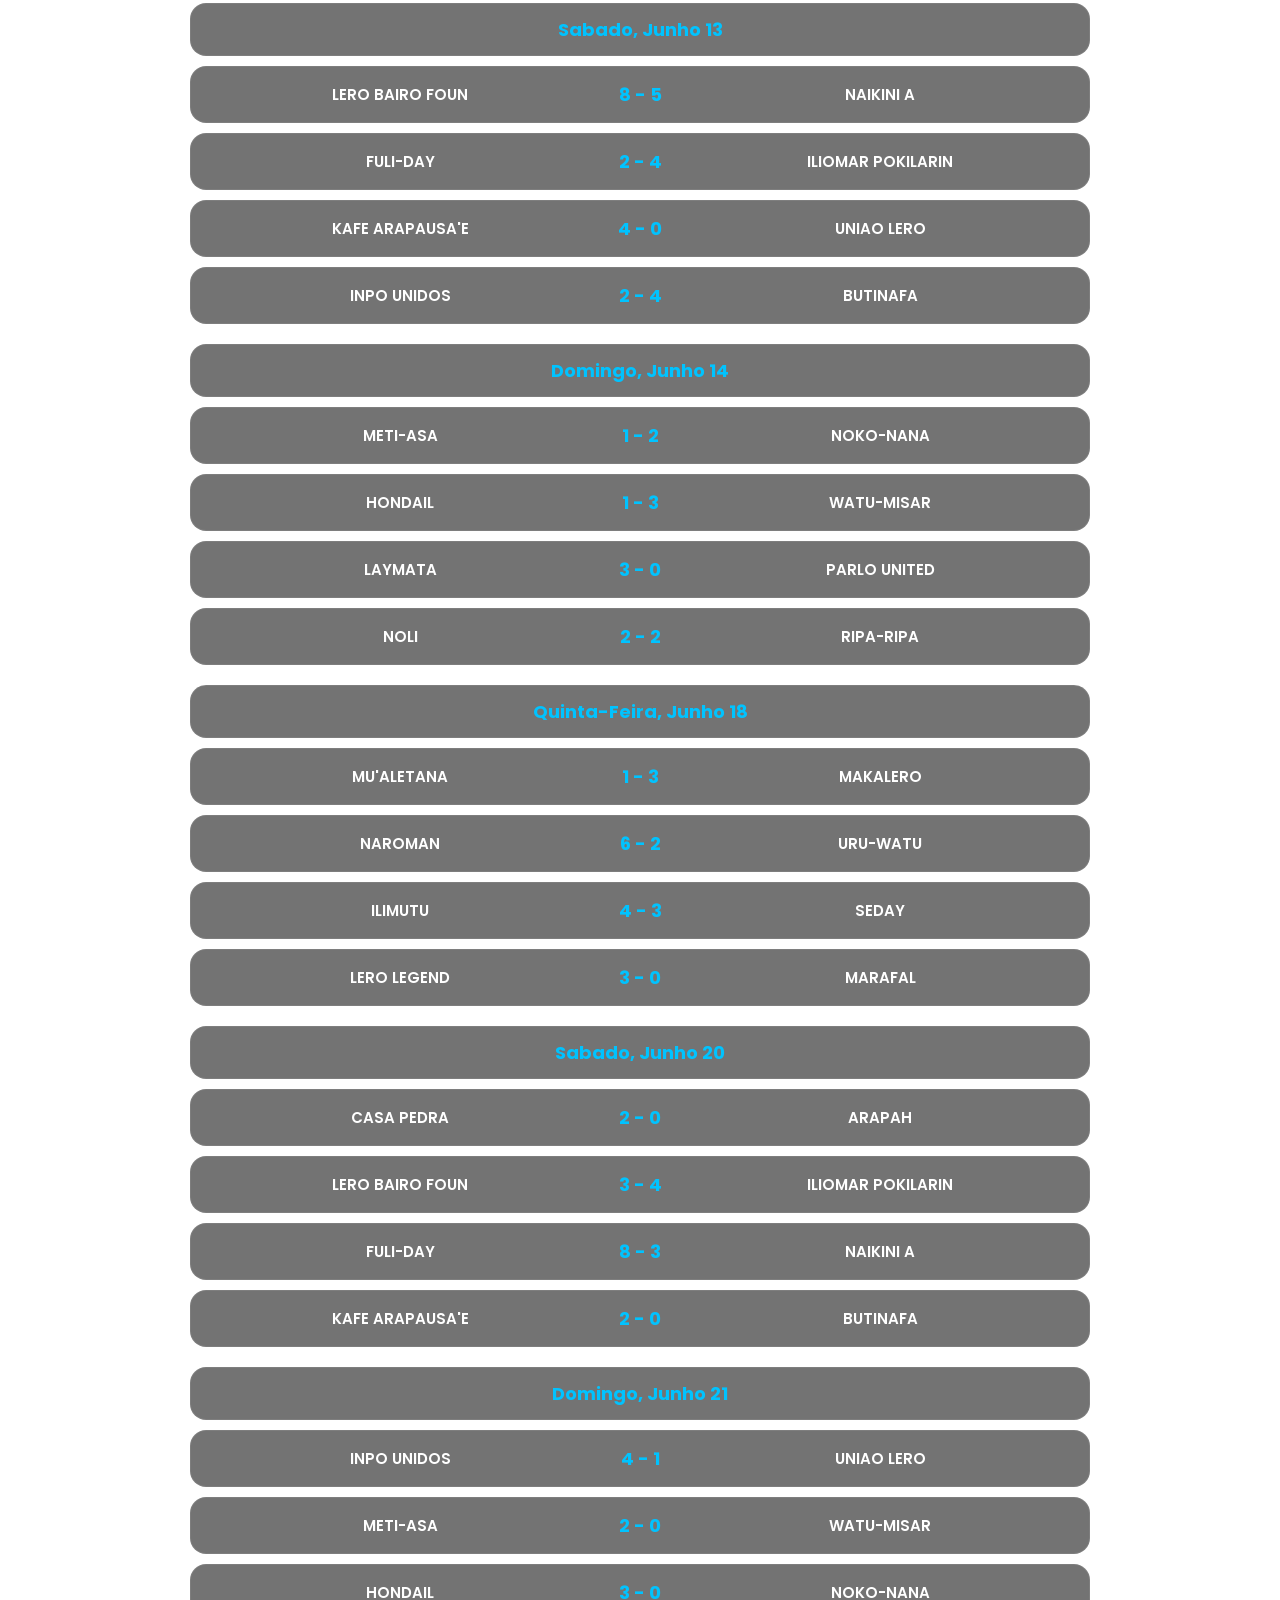
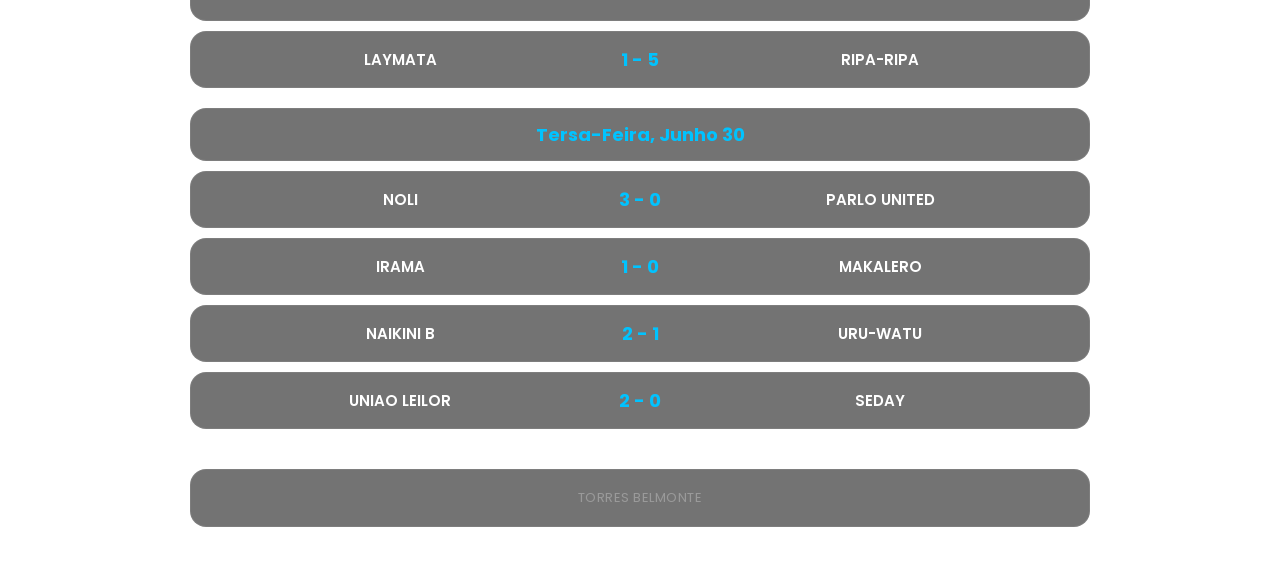
==== commit ac4ecbe0: "Update index.html" ====
--- a/index.html
+++ b/index.html
@@ -350,7 +350,7 @@
         <div class="match">
           <div class="teams">
             <span class="team">NAIKINI B</span>
-            <span class="score"> - </span>
+            <span class="score">2 - 1</span>
             <span class="team">URU-WATU</span>
           </div>
         </div>
